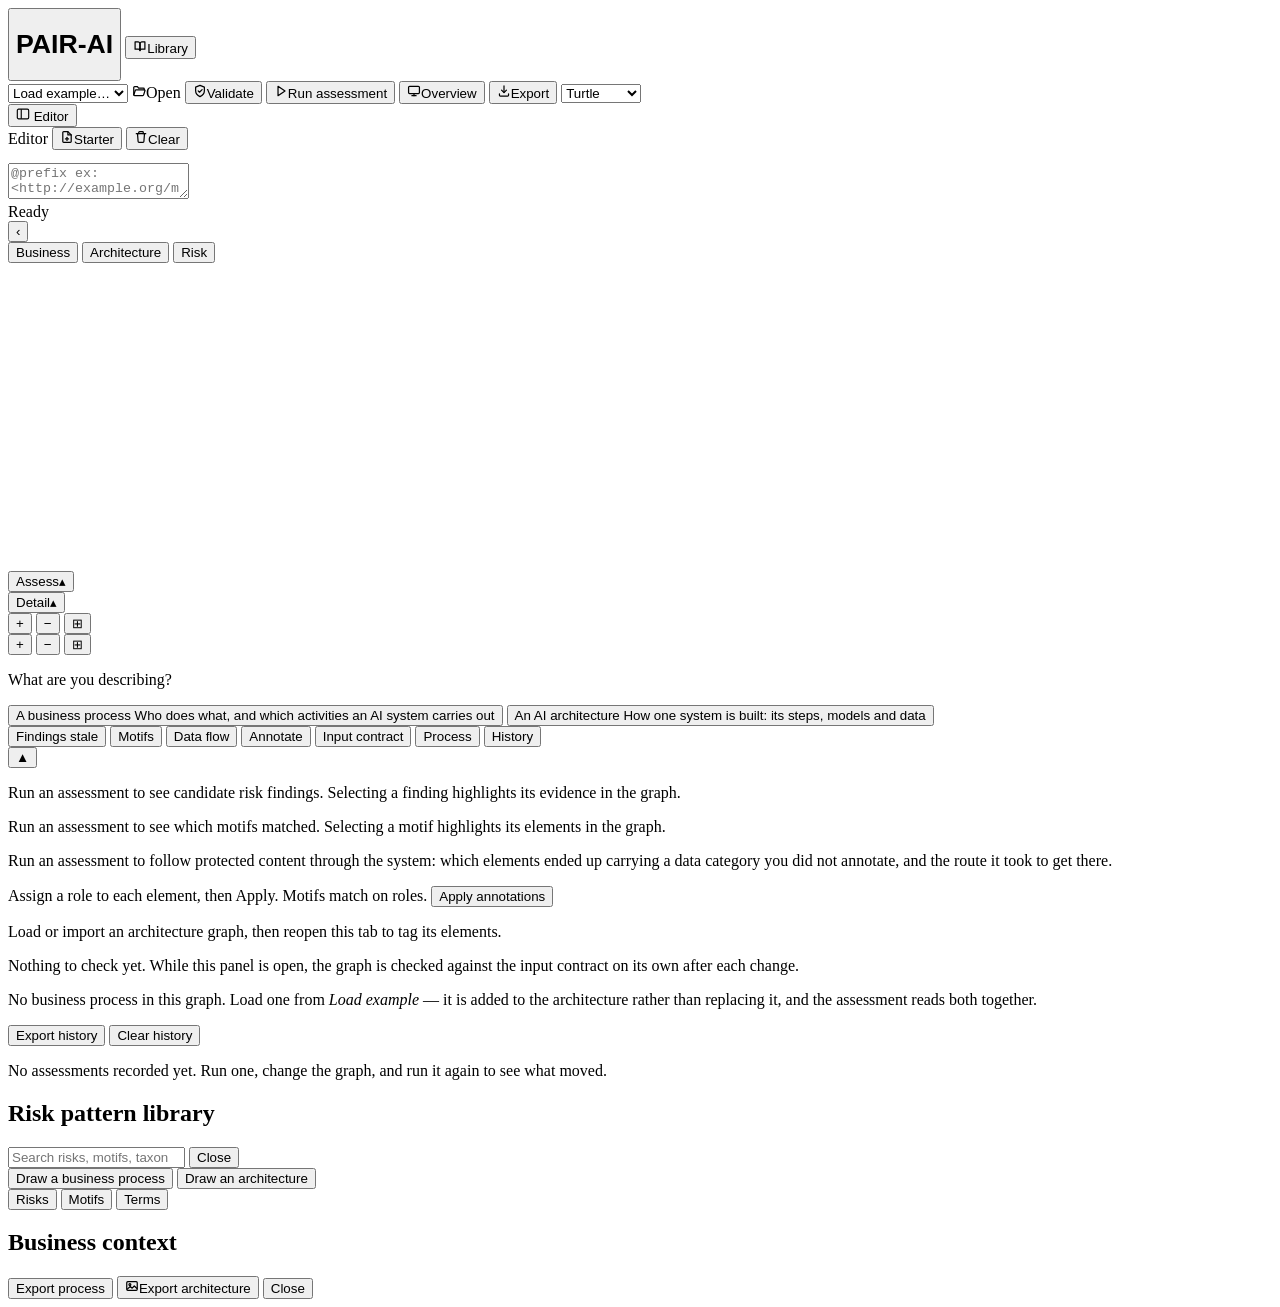
==== python/src/airiskkg/webapp/static/index.html @ e191f98f "fix(validation): check while the input contract panel is open, not always Follow-up to 7b7353b, foun" ====
<!doctype html>
<html lang="en">
<head>
  <meta charset="utf-8" />
  <meta name="viewport" content="width=device-width, initial-scale=1" />
  <title>PAIR-AI</title>
  <link rel="stylesheet" href="/static/style.css" />
</head>
<body>
  <header class="app-header">
    <div class="brand">
           <button type="button" class="brand-home" id="btn-home"
              title="Start over">
        <h1>PAIR-AI</h1>
      </button>
      <span class="kb-badge hidden" id="kb-badge" title="The library that produced the findings on screen. Editing a .ttl while the server runs does not reload it, so this is how you tell which version answered."></span>
      <button type="button" class="btn" id="btn-library" title="Browse the risk pattern library: what this knowledge base can recognise, and the structures each risk applies to"><svg class="ico" viewBox="0 0 16 16" width="14" height="14" aria-hidden="true" fill="none" stroke="currentColor" stroke-width="1.4" stroke-linecap="round" stroke-linejoin="round"><path d="M2.4 3.2h3.4a2 2 0 0 1 2 2v8a1.6 1.6 0 0 0-1.6-1.6H2.4z"/><path d="M13.6 3.2h-3.4a2 2 0 0 0-2 2v8a1.6 1.6 0 0 1 1.6-1.6h3.8z"/></svg><span>Library</span></button>
    </div>
    <div class="toolbar">
      <span class="tool-group">
        <select id="example-select" title="Load a bundled example">
        <option value="">Load example…</option>
      </select>
        <label class="btn" for="file-input" title="Open a graph (.ttl or .nt)"><svg class="ico" viewBox="0 0 16 16" width="14" height="14" aria-hidden="true" fill="none" stroke="currentColor" stroke-width="1.4" stroke-linecap="round" stroke-linejoin="round"><path d="M2 12.5V4a1 1 0 0 1 1-1h3.2l1.3 1.6H13a1 1 0 0 1 1 1v1"/><path d="M2 12.5l1.7-5.1a1 1 0 0 1 1-.7h9.6a.6.6 0 0 1 .57.79L13.3 12.5a1 1 0 0 1-.95.7H3a1 1 0 0 1-1-.7z"/></svg><span>Open</span>
        <input type="file" id="file-input" accept=".ttl,.turtle,.nt" hidden />
      </label>
      </span>
      <span class="tool-group">
        <button type="button" class="btn" id="btn-validate" title="Validate against the SHACL input contract"><svg class="ico" viewBox="0 0 16 16" width="14" height="14" aria-hidden="true" fill="none" stroke="currentColor" stroke-width="1.4" stroke-linecap="round" stroke-linejoin="round"><path d="M8 1.6l5 1.9v4.2c0 3-2.1 5.4-5 6.7-2.9-1.3-5-3.7-5-6.7V3.5z"/><path d="M5.9 7.9L7.4 9.4l3-3"/></svg><span>Validate</span></button>
        <button type="button" class="btn primary" id="btn-assess" title="Run the PAIR-AI candidate risk assessment"><svg class="ico" viewBox="0 0 16 16" width="14" height="14" aria-hidden="true" fill="none" stroke="currentColor" stroke-width="1.4" stroke-linecap="round" stroke-linejoin="round"><path d="M4.6 2.7l8 5.3-8 5.3z"/></svg><span>Run assessment</span></button>
      </span>
      <span class="tool-group">
        <button type="button" class="btn" id="btn-overview" title="A one-page view of the business context and what was found in it — for showing to people who are not editing the graph"><svg class="ico" viewBox="0 0 16 16" width="14" height="14" aria-hidden="true" fill="none" stroke="currentColor" stroke-width="1.4" stroke-linecap="round" stroke-linejoin="round"><rect x="1.8" y="2.6" width="12.4" height="8.4" rx="1.2"/><line x1="8" y1="11" x2="8" y2="13.4"/><line x1="5.6" y1="13.4" x2="10.4" y2="13.4"/></svg><span>Overview</span></button>
        <!-- The format belongs to the button it formats. It used to sit two
             controls away, so "Turtle" read as a setting for nothing. -->
        <span class="btn-split">
          <button type="button" class="btn" id="btn-export-kg" title="Download this assessment as an RDF knowledge graph, with a PROV record of the run"><svg class="ico" viewBox="0 0 16 16" width="14" height="14" aria-hidden="true" fill="none" stroke="currentColor" stroke-width="1.4" stroke-linecap="round" stroke-linejoin="round"><line x1="8" y1="2.2" x2="8" y2="9.6"/><path d="M5.2 7l2.8 2.8L10.8 7"/><path d="M2.8 11.2v1.6a1 1 0 0 0 1 1h8.4a1 1 0 0 0 1-1v-1.6"/></svg><span>Export</span></button>
          <select id="export-format" title="RDF serialization for the assessment export">
        <option value="turtle">Turtle</option>
        <option value="json-ld">JSON-LD</option>
        <option value="nt">N-Triples</option>
      </select>
        </span>
      </span>
    </div>
  </header>

  <main class="workbench">
    <!-- Left: Turtle editor -->
    <section class="pane editor-pane" id="editor-pane">
      <!-- All that is left of this pane when it is folded: a rail that says the
           editor is still here, and opens it again. -->
      <button type="button" class="editor-rail" id="editor-rail" title="Show the editor">
        <span class="editor-rail-icon" aria-hidden="true">
          <svg viewBox="0 0 16 16" width="14" height="14">
            <rect x="1.5" y="2.5" width="13" height="11" rx="1.5"
                  fill="none" stroke="currentColor" stroke-width="1.3"/>
            <line x1="6" y1="2.5" x2="6" y2="13.5" stroke="currentColor" stroke-width="1.3"/>
          </svg>
        </span>
        <span class="editor-rail-label">Editor</span>
      </button>
      <!-- These two act on what is in the editor, not on the assessment, so they
           live on the editor rather than in the toolbar above. -->
      <div class="pane-head">
        <span class="pane-head-name">Editor</span>
        <span class="pane-head-actions">
          <button type="button" class="btn small" id="btn-starter" title="Replace the editor content with a minimal starter graph"><svg class="ico" viewBox="0 0 16 16" width="14" height="14" aria-hidden="true" fill="none" stroke="currentColor" stroke-width="1.4" stroke-linecap="round" stroke-linejoin="round"><path d="M9 1.8H4.2a1 1 0 0 0-1 1v10.4a1 1 0 0 0 1 1h7.6a1 1 0 0 0 1-1V5.6z"/><path d="M9 1.8v3.8h3.8"/><line x1="8" y1="8.4" x2="8" y2="12"/><line x1="6.2" y1="10.2" x2="9.8" y2="10.2"/></svg><span>Starter</span></button>
          <button type="button" class="btn small" id="btn-clear" title="Clear the code and the diagram"><svg class="ico" viewBox="0 0 16 16" width="14" height="14" aria-hidden="true" fill="none" stroke="currentColor" stroke-width="1.4" stroke-linecap="round" stroke-linejoin="round"><line x1="2.6" y1="4.2" x2="13.4" y2="4.2"/><path d="M5.4 4.2V2.9a1 1 0 0 1 1-1h3.2a1 1 0 0 1 1 1v1.3"/><path d="M4 4.2l.7 9a1 1 0 0 0 1 .9h4.6a1 1 0 0 0 1-.9l.7-9"/></svg><span>Clear</span></button>
        </span>
      </div>
      <div class="editor" id="editor">
        <div class="gutter" id="gutter"></div>
        <div class="code-scroll" id="code-scroll">
          <pre class="highlight" id="highlight" aria-hidden="true"><code id="highlight-code"></code></pre>
          <textarea id="ttl-source" spellcheck="false" autocomplete="off" autocapitalize="off"
            placeholder="@prefix ex:   <http://example.org/my-system#> .&#10;@prefix pair: <http://w3id.org/airiskkg/pair-ai#> .&#10;&#10;# Start typing, or load an example from the toolbar…"></textarea>
        </div>
      </div>
      <div class="statusbar" id="statusbar">
        <span class="status-dot ok" id="status-dot"></span>
        <span id="status-text">Ready</span>
        <span class="status-right" id="status-stats"></span>
      </div>
    </section>

    <div class="divider" id="divider" title="Drag to resize">
      <button type="button" class="divider-toggle" id="btn-editor-toggle"
              title="Hide the editor">&#8249;</button>
    </div>

    <!-- Right: interactive graph canvas (preview + click-to-annotate) -->
    <section class="pane preview-pane" id="preview-pane">
      <div class="mode-bar">
        <span class="level-switch hidden" id="level-switch">
          <button type="button" class="level" id="level-business" title="The business process this system sits in">Business</button>
          <button type="button" class="level active" id="level-architecture" title="How the AI system is built">Architecture</button>
          <button type="button" class="level" id="level-risk" title="What this assessment is for, and what it found against that">Risk</button>
        </span>
        <span class="breadcrumb hidden" id="breadcrumb"></span>
      </div>
      <div class="canvas-wrap" id="canvas-wrap">
        <svg id="canvas" xmlns="http://www.w3.org/2000/svg"></svg>
        <svg id="process-canvas" class="hidden" xmlns="http://www.w3.org/2000/svg"></svg>
        <section id="risk-view" class="risk-view hidden">
          <div class="risk-body">
            <div class="risk-main" id="risk-main">
              <svg id="risk-canvas" class="risk-canvas" xmlns="http://www.w3.org/2000/svg"></svg>
              <div class="risk-canvas-empty hidden" id="risk-canvas-empty"></div>
              <div class="risk-tray risk-tools" id="risk-tools">
                <button type="button" class="tray-head" id="btn-tools-fold"
                        title="Hide the tools">Assess<span class="tray-toggle">&#9652;</span></button>
                <div class="tray-body">
                  <div class="risk-layers hidden" id="risk-layers"></div>
                  <div class="risk-palette hidden" id="risk-palette"></div>
                </div>
              </div>
              <aside class="risk-tray risk-side" id="risk-side-tray">
                <button type="button" class="tray-head" id="btn-side-fold"
                        title="Hide the detail">Detail<span class="tray-toggle">&#9652;</span></button>
                <div class="tray-body" id="risk-side"></div>
              </aside>
              <div class="canvas-controls risk-canvas-controls">
                <button type="button" class="ctl" id="btn-risk-zoom-in" title="Zoom in">+</button>
                <button type="button" class="ctl" id="btn-risk-zoom-out" title="Zoom out">&minus;</button>
                <button type="button" class="ctl" id="btn-risk-fit" title="Fit to view">&#8862;</button>
              </div>
            </div>
          </div>
        </section>
        <div class="process-palette hidden" id="process-palette" title="Click a pool to select it, then click a shape to add one"></div>
        <div class="node-detail hidden" id="process-detail"></div>
        <div class="palette" id="palette" title="Drag a symbol onto the canvas"></div>
        <div class="motif-palette" id="motif-palette" title="Drag a motif onto the canvas to add its elements"></div>
        <div class="canvas-controls">
          <button type="button" class="ctl" id="btn-zoom-in" title="Zoom in">+</button>
          <button type="button" class="ctl" id="btn-zoom-out" title="Zoom out">&minus;</button>
          <button type="button" class="ctl" id="btn-fit" title="Fit graph to view">&#8862;</button>
        </div>
        <div class="system-badge hidden" id="system-badge"></div>
        <div class="node-detail hidden" id="node-detail"></div>
        <div class="canvas-empty" id="canvas-empty">
          <p class="start-question">What are you describing?</p>
          <div class="start-choice">
            <button type="button" class="start-card" id="start-business">
              <span class="start-title">A business process</span>
              <span class="start-note">Who does what, and which activities an AI system carries out</span>
            </button>
            <button type="button" class="start-card" id="start-architecture">
              <span class="start-title">An AI architecture</span>
              <span class="start-note">How one system is built: its steps, models and data</span>
            </button>
          </div>
        </div>
      </div>

      <!-- Bottom drawer: findings / validation -->
      <div class="drawer collapsed" id="drawer">
        <div class="drawer-head" id="drawer-head">
          <div class="drawer-tabs">
            <button type="button" class="drawer-tab active" data-drawer-tab="findings">Findings <span class="count" id="findings-count"></span><span class="stale hidden" id="findings-stale" title="The graph in the editor has changed since these findings were produced. Run the assessment again.">stale</span></button>
            <button type="button" class="drawer-tab" data-drawer-tab="motifs">Motifs <span class="count" id="motifs-count" title="matched motifs"></span></button>
            <button type="button" class="drawer-tab" data-drawer-tab="derived">Data flow <span class="count" id="derived-count" title="data categories the engine inferred by following the flow — annotated ones are not counted"></span></button>
            <button type="button" class="drawer-tab" data-drawer-tab="annotate">Annotate <span class="count" id="annotate-count" title="elements without a role"></span></button>
            <button type="button" class="drawer-tab" data-drawer-tab="validation">Input contract <span class="count" id="validation-count"></span></button>
            <button type="button" class="drawer-tab" data-drawer-tab="process">Process <span class="count" id="process-count" title="business activities in the submitted process"></span></button>
            <button type="button" class="drawer-tab" data-drawer-tab="history">History <span class="count" id="history-count" title="assessments recorded in this browser"></span></button>
          </div>
          <button type="button" class="drawer-toggle" id="drawer-toggle" title="Expand / collapse">&#9650;</button>
        </div>
        <div class="drawer-body" id="drawer-body">
          <div class="drawer-panel" data-drawer-panel="findings">
            <p class="drawer-empty" id="findings-empty">Run an assessment to see candidate risk findings. Selecting a finding highlights its evidence in the graph.</p>
            <div id="findings-summary"></div>
            <div id="findings-list"></div>
          </div>
          <div class="drawer-panel hidden" data-drawer-panel="motifs">
            <p class="drawer-empty" id="motifs-empty">Run an assessment to see which motifs matched. Selecting a motif highlights its elements in the graph.</p>
            <div id="motifs-list"></div>
          </div>
          <div class="drawer-panel hidden" data-drawer-panel="derived">
            <p class="drawer-empty" id="derived-empty">Run an assessment to follow protected content through the system: which elements ended up carrying a data category you did not annotate, and the route it took to get there.</p>
            <div id="derived-list"></div>
          </div>
          <div class="drawer-panel hidden" data-drawer-panel="annotate">
            <div class="annotate-head">
              <span class="hint">Assign a role to each element, then Apply. Motifs match on roles.</span>
              <button type="button" class="btn small primary" id="btn-annotate-apply" title="Write the selected roles into the editor graph">Apply annotations</button>
            </div>
            <div id="annotate-list">
              <p class="drawer-empty">Load or import an architecture graph, then reopen this tab to tag its elements.</p>
            </div>
          </div>
          <div class="drawer-panel hidden" data-drawer-panel="validation">
            <p class="drawer-empty" id="validation-empty">Nothing to check yet. While this panel is open, the graph is checked against the input contract on its own after each change.</p>
            <div id="validation-list"></div>
          </div>
          <div class="drawer-panel hidden" data-drawer-panel="process">
            <p class="drawer-empty" id="process-empty">No business process in this graph. Load one from <em>Load example</em> &mdash; it is added to the architecture rather than replacing it, and the assessment reads both together.</p>
            <div id="process-summary"></div>
            <div id="process-list"></div>
          </div>
          <div class="drawer-panel hidden" data-drawer-panel="history">
            <div class="history-head">
              <span class="history-actions">
                <button type="button" class="btn small" id="btn-history-export" title="Download the whole history as JSON">Export history</button>
                <button type="button" class="btn small" id="btn-history-clear" title="Delete every recorded version from this browser">Clear history</button>
              </span>
            </div>
            <p class="drawer-empty" id="history-empty">No assessments recorded yet. Run one, change the graph, and run it again to see what moved.</p>
            <div id="history-list"></div>
            <div class="history-preview hidden" id="history-preview"></div>
          </div>
        </div>
      </div>
    </section>
  </main>
  
  <div class="library" id="library">
    <div class="library-head">
      <div class="library-title">
        <!-- Two curated collections, one panel. The heading names the one
             on screen. -->
        <h2 id="library-collection">Risk pattern library</h2>
        <span class="library-sub" id="library-stats"></span>
      </div>
      <div class="library-head-actions">
        <input type="search" id="library-search" class="library-search"
               placeholder="Search risks, motifs, taxonomy entries…"
               autocomplete="off" spellcheck="false" />
        <button type="button" class="btn small primary" id="btn-library-close">Close</button>
      </div>
    </div>

    <div class="library-lead" id="library-lead">
      <span class="library-lead-actions">
        <button type="button" class="btn small" id="library-start-business">Draw a business process</button>
        <button type="button" class="btn small" id="library-start-architecture">Draw an architecture</button>
      </span>
    </div>

    <div class="library-body">
      <div class="library-rail">
        <div class="library-tabs">
          <button type="button" class="library-tab active" data-library-tab="risks">Risks <span class="count" id="library-risk-count"></span></button>
          <button type="button" class="library-tab" data-library-tab="motifs">Motifs <span class="count" id="library-motif-count"></span></button>
          <button type="button" class="library-tab" data-library-tab="terms">Terms <span class="count" id="library-term-count"></span></button>
        </div>
        <div class="library-list" id="library-list"></div>
      </div>
      <div class="library-detail" id="library-detail"></div>
    </div>
    <div class="library-status" id="library-status"></div>
  </div>

  <!-- Stakeholder overview: read-only, one page, meant to be shown rather than edited -->
  <div class="overview hidden" id="overview">
    <div class="overview-head">
      <h2 id="overview-title">Business context</h2>
      <span class="overview-actions">
        <button type="button" class="btn small" id="btn-overview-svg" title="Download the business process diagram on this page as an SVG">Export process</button>
        <button type="button" class="btn small" id="btn-export-svg" title="Download the AI architecture diagram as a standalone SVG image"><svg class="ico" viewBox="0 0 16 16" width="14" height="14" aria-hidden="true" fill="none" stroke="currentColor" stroke-width="1.4" stroke-linecap="round" stroke-linejoin="round"><rect x="2" y="3" width="12" height="10" rx="1.2"/><circle cx="5.6" cy="6.4" r="1.1"/><path d="M2.6 11.6L6 8.6l2.2 1.9L10.6 8l2.8 2.6"/></svg><span>Export architecture</span></button>
        <button type="button" class="btn small" id="btn-overview-close">Close</button>
      </span>
    </div>
    <div class="overview-body">
      <div class="overview-main">
        <div class="overview-diagram" id="overview-diagram"></div>
        <!-- The architecture behind one activity, revealed in place: the
             overview has no level to descend to. -->
        <div class="overview-system hidden" id="overview-system"></div>
      </div>
      <div class="overview-side" id="overview-side"></div>
    </div>
  </div>

  <!-- One entry point. Modules declare what they need, so load order is a
       consequence of the imports rather than of this list. -->
  <script type="module" src="/static/app.js"></script>
</body>
</html>
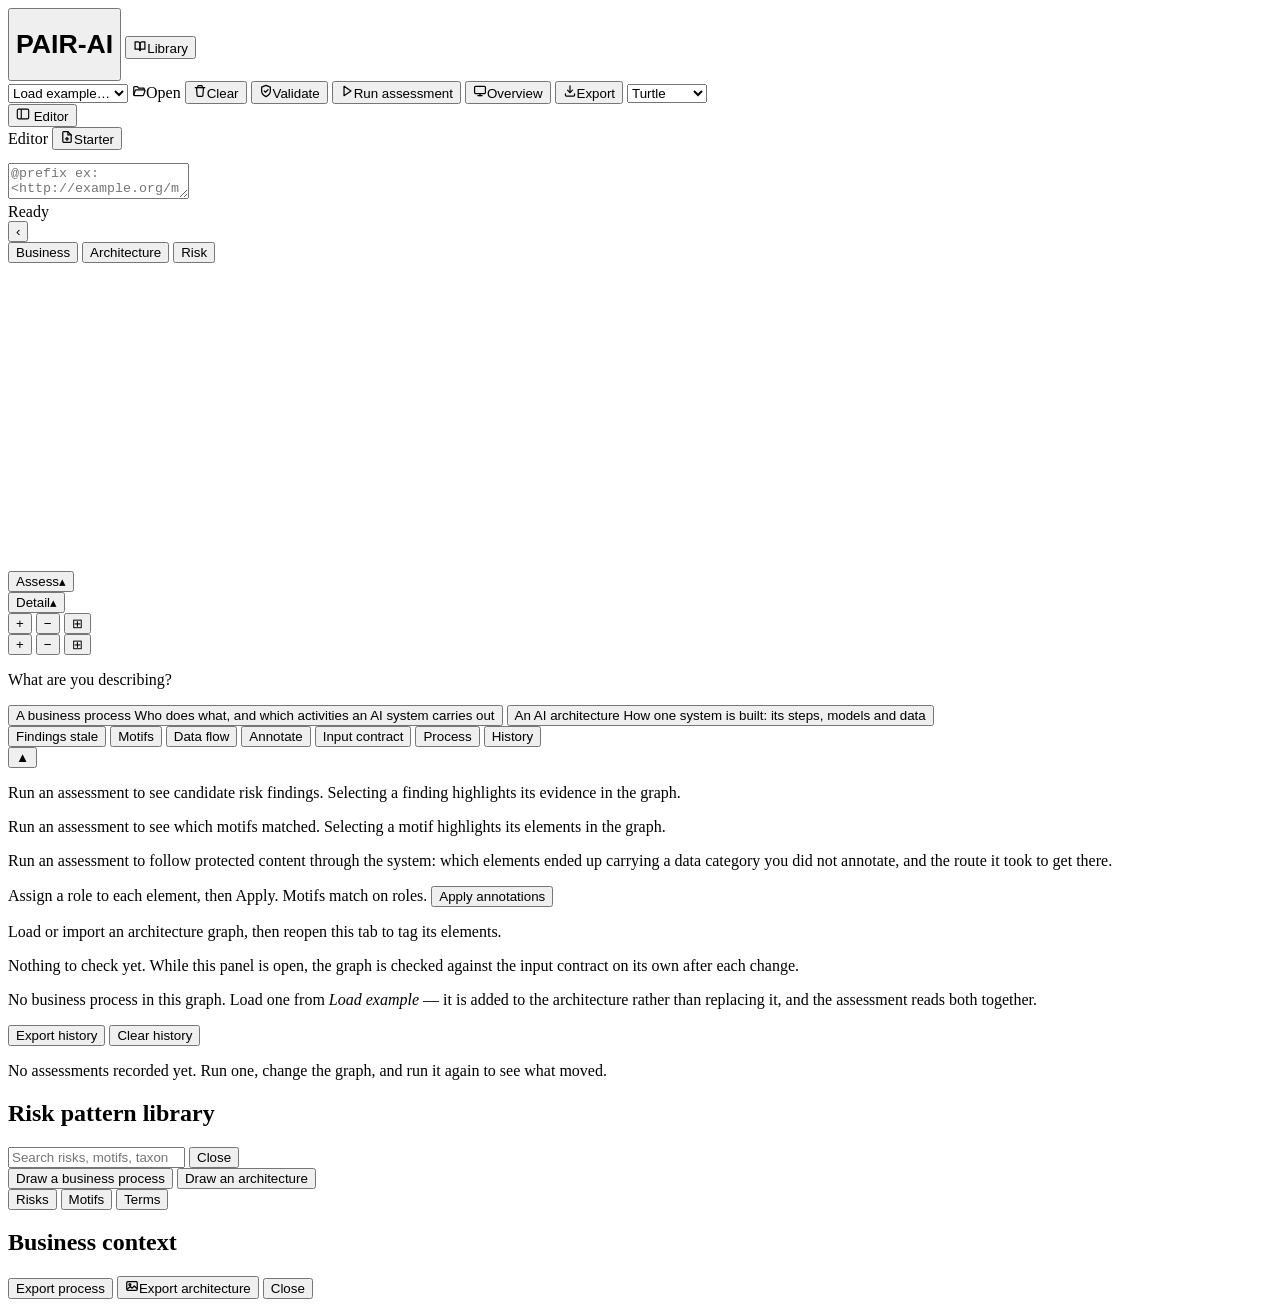
==== commit b3d3ef50: "feat(canvas): Clear in the top bar; shift-click picks several, Delete takes them Clear sat on the ed" ====
--- a/python/src/airiskkg/webapp/static/index.html
+++ b/python/src/airiskkg/webapp/static/index.html
@@ -24,6 +24,7 @@
         <label class="btn" for="file-input" title="Open a graph (.ttl or .nt)"><svg class="ico" viewBox="0 0 16 16" width="14" height="14" aria-hidden="true" fill="none" stroke="currentColor" stroke-width="1.4" stroke-linecap="round" stroke-linejoin="round"><path d="M2 12.5V4a1 1 0 0 1 1-1h3.2l1.3 1.6H13a1 1 0 0 1 1 1v1"/><path d="M2 12.5l1.7-5.1a1 1 0 0 1 1-.7h9.6a.6.6 0 0 1 .57.79L13.3 12.5a1 1 0 0 1-.95.7H3a1 1 0 0 1-1-.7z"/></svg><span>Open</span>
         <input type="file" id="file-input" accept=".ttl,.turtle,.nt" hidden />
       </label>
+        <button type="button" class="btn" id="btn-clear" title="Clear the code and the diagram"><svg class="ico" viewBox="0 0 16 16" width="14" height="14" aria-hidden="true" fill="none" stroke="currentColor" stroke-width="1.4" stroke-linecap="round" stroke-linejoin="round"><line x1="2.6" y1="4.2" x2="13.4" y2="4.2"/><path d="M5.4 4.2V2.9a1 1 0 0 1 1-1h3.2a1 1 0 0 1 1 1v1.3"/><path d="M4 4.2l.7 9a1 1 0 0 0 1 .9h4.6a1 1 0 0 0 1-.9l.7-9"/></svg><span>Clear</span></button>
       </span>
       <span class="tool-group">
         <button type="button" class="btn" id="btn-validate" title="Validate against the SHACL input contract"><svg class="ico" viewBox="0 0 16 16" width="14" height="14" aria-hidden="true" fill="none" stroke="currentColor" stroke-width="1.4" stroke-linecap="round" stroke-linejoin="round"><path d="M8 1.6l5 1.9v4.2c0 3-2.1 5.4-5 6.7-2.9-1.3-5-3.7-5-6.7V3.5z"/><path d="M5.9 7.9L7.4 9.4l3-3"/></svg><span>Validate</span></button>
@@ -60,13 +61,11 @@
         </span>
         <span class="editor-rail-label">Editor</span>
       </button>
-      <!-- These two act on what is in the editor, not on the assessment, so they
-           live on the editor rather than in the toolbar above. -->
+      <!-- Clear is in the toolbar: this head is hidden with the editor. -->
       <div class="pane-head">
         <span class="pane-head-name">Editor</span>
         <span class="pane-head-actions">
           <button type="button" class="btn small" id="btn-starter" title="Replace the editor content with a minimal starter graph"><svg class="ico" viewBox="0 0 16 16" width="14" height="14" aria-hidden="true" fill="none" stroke="currentColor" stroke-width="1.4" stroke-linecap="round" stroke-linejoin="round"><path d="M9 1.8H4.2a1 1 0 0 0-1 1v10.4a1 1 0 0 0 1 1h7.6a1 1 0 0 0 1-1V5.6z"/><path d="M9 1.8v3.8h3.8"/><line x1="8" y1="8.4" x2="8" y2="12"/><line x1="6.2" y1="10.2" x2="9.8" y2="10.2"/></svg><span>Starter</span></button>
-          <button type="button" class="btn small" id="btn-clear" title="Clear the code and the diagram"><svg class="ico" viewBox="0 0 16 16" width="14" height="14" aria-hidden="true" fill="none" stroke="currentColor" stroke-width="1.4" stroke-linecap="round" stroke-linejoin="round"><line x1="2.6" y1="4.2" x2="13.4" y2="4.2"/><path d="M5.4 4.2V2.9a1 1 0 0 1 1-1h3.2a1 1 0 0 1 1 1v1.3"/><path d="M4 4.2l.7 9a1 1 0 0 0 1 .9h4.6a1 1 0 0 0 1-.9l.7-9"/></svg><span>Clear</span></button>
         </span>
       </div>
       <div class="editor" id="editor">
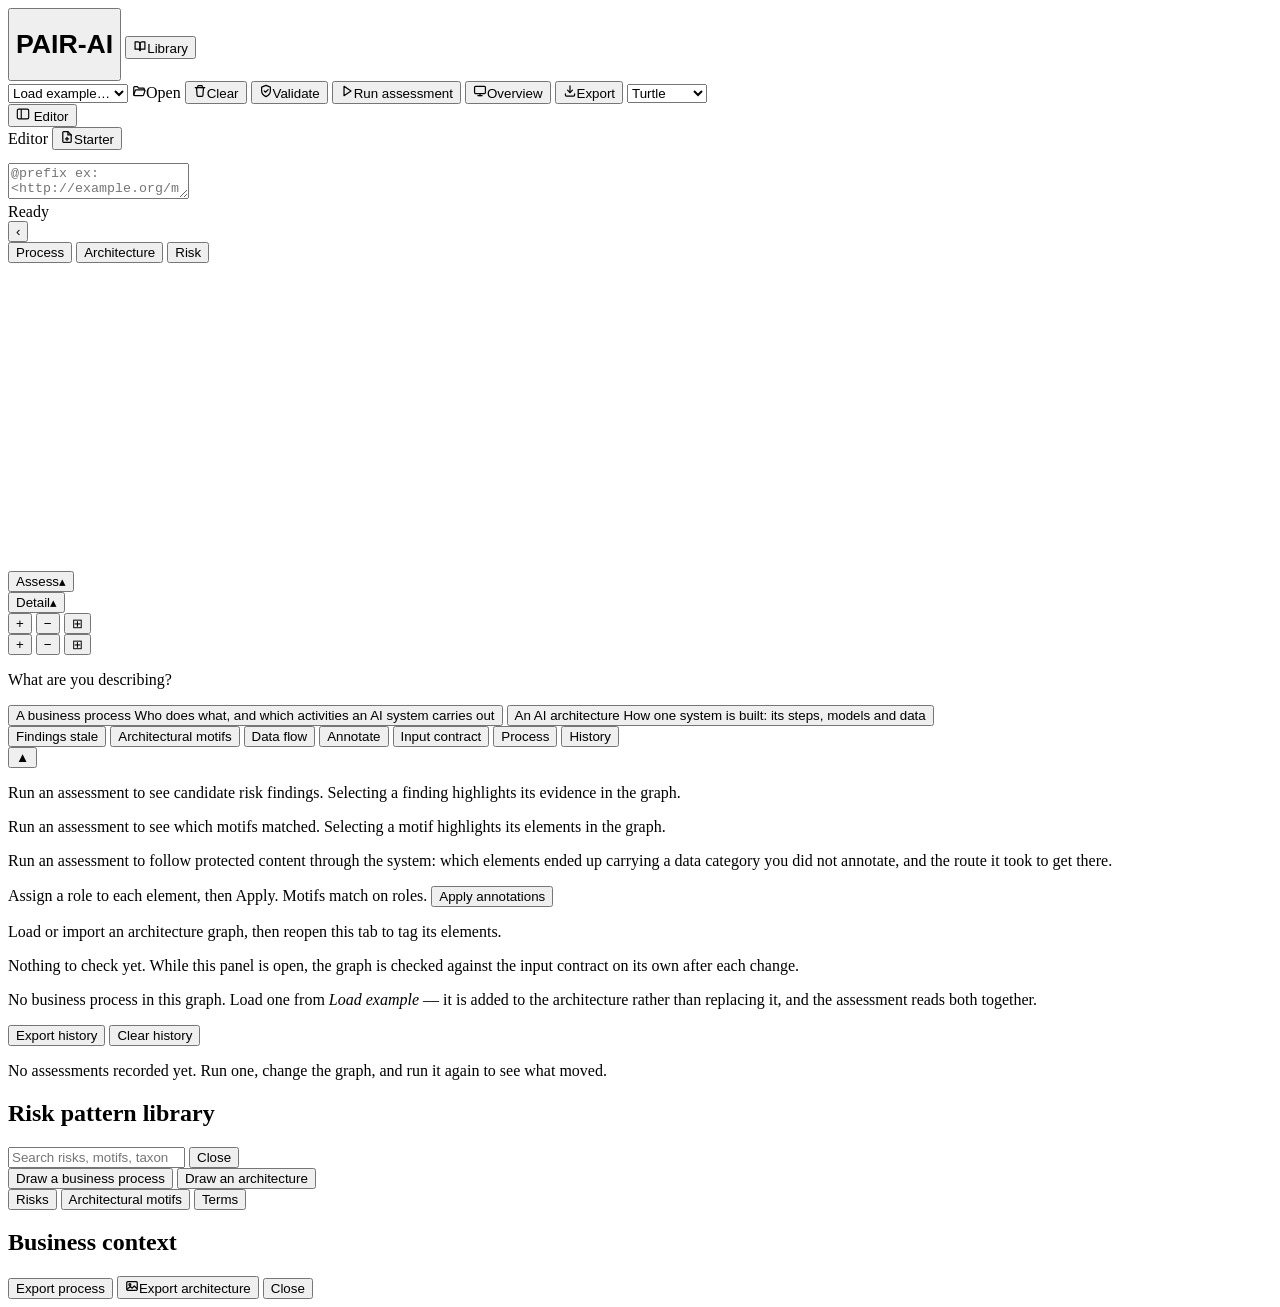
==== commit 89508ca3: "feat(ui): the terminology the dry run asked for - the Business level is the Process level, in the le" ====
--- a/python/src/airiskkg/webapp/static/index.html
+++ b/python/src/airiskkg/webapp/static/index.html
@@ -92,7 +92,7 @@
     <section class="pane preview-pane" id="preview-pane">
       <div class="mode-bar">
         <span class="level-switch hidden" id="level-switch">
-          <button type="button" class="level" id="level-business" title="The business process this system sits in">Business</button>
+          <button type="button" class="level" id="level-business" title="The business process this system sits in">Process</button>
           <button type="button" class="level active" id="level-architecture" title="How the AI system is built">Architecture</button>
           <button type="button" class="level" id="level-risk" title="What this assessment is for, and what it found against that">Risk</button>
         </span>
@@ -129,7 +129,7 @@
         </section>
         <div class="process-palette hidden" id="process-palette" title="Click a pool to select it, then click a shape to add one"></div>
         <div class="node-detail hidden" id="process-detail"></div>
-        <div class="palette" id="palette" title="Drag a symbol onto the canvas"></div>
+        <div class="palette" id="palette" title="Drag an element onto the canvas"></div>
         <div class="motif-palette" id="motif-palette" title="Drag a motif onto the canvas to add its elements"></div>
         <div class="canvas-controls">
           <button type="button" class="ctl" id="btn-zoom-in" title="Zoom in">+</button>
@@ -158,7 +158,7 @@
         <div class="drawer-head" id="drawer-head">
           <div class="drawer-tabs">
             <button type="button" class="drawer-tab active" data-drawer-tab="findings">Findings <span class="count" id="findings-count"></span><span class="stale hidden" id="findings-stale" title="The graph in the editor has changed since these findings were produced. Run the assessment again.">stale</span></button>
-            <button type="button" class="drawer-tab" data-drawer-tab="motifs">Motifs <span class="count" id="motifs-count" title="matched motifs"></span></button>
+            <button type="button" class="drawer-tab" data-drawer-tab="motifs">Architectural motifs <span class="count" id="motifs-count" title="matched motifs"></span></button>
             <button type="button" class="drawer-tab" data-drawer-tab="derived">Data flow <span class="count" id="derived-count" title="data categories the engine inferred by following the flow — annotated ones are not counted"></span></button>
             <button type="button" class="drawer-tab" data-drawer-tab="annotate">Annotate <span class="count" id="annotate-count" title="elements without a role"></span></button>
             <button type="button" class="drawer-tab" data-drawer-tab="validation">Input contract <span class="count" id="validation-count"></span></button>
@@ -242,7 +242,7 @@
       <div class="library-rail">
         <div class="library-tabs">
           <button type="button" class="library-tab active" data-library-tab="risks">Risks <span class="count" id="library-risk-count"></span></button>
-          <button type="button" class="library-tab" data-library-tab="motifs">Motifs <span class="count" id="library-motif-count"></span></button>
+          <button type="button" class="library-tab" data-library-tab="motifs">Architectural motifs <span class="count" id="library-motif-count"></span></button>
           <button type="button" class="library-tab" data-library-tab="terms">Terms <span class="count" id="library-term-count"></span></button>
         </div>
         <div class="library-list" id="library-list"></div>
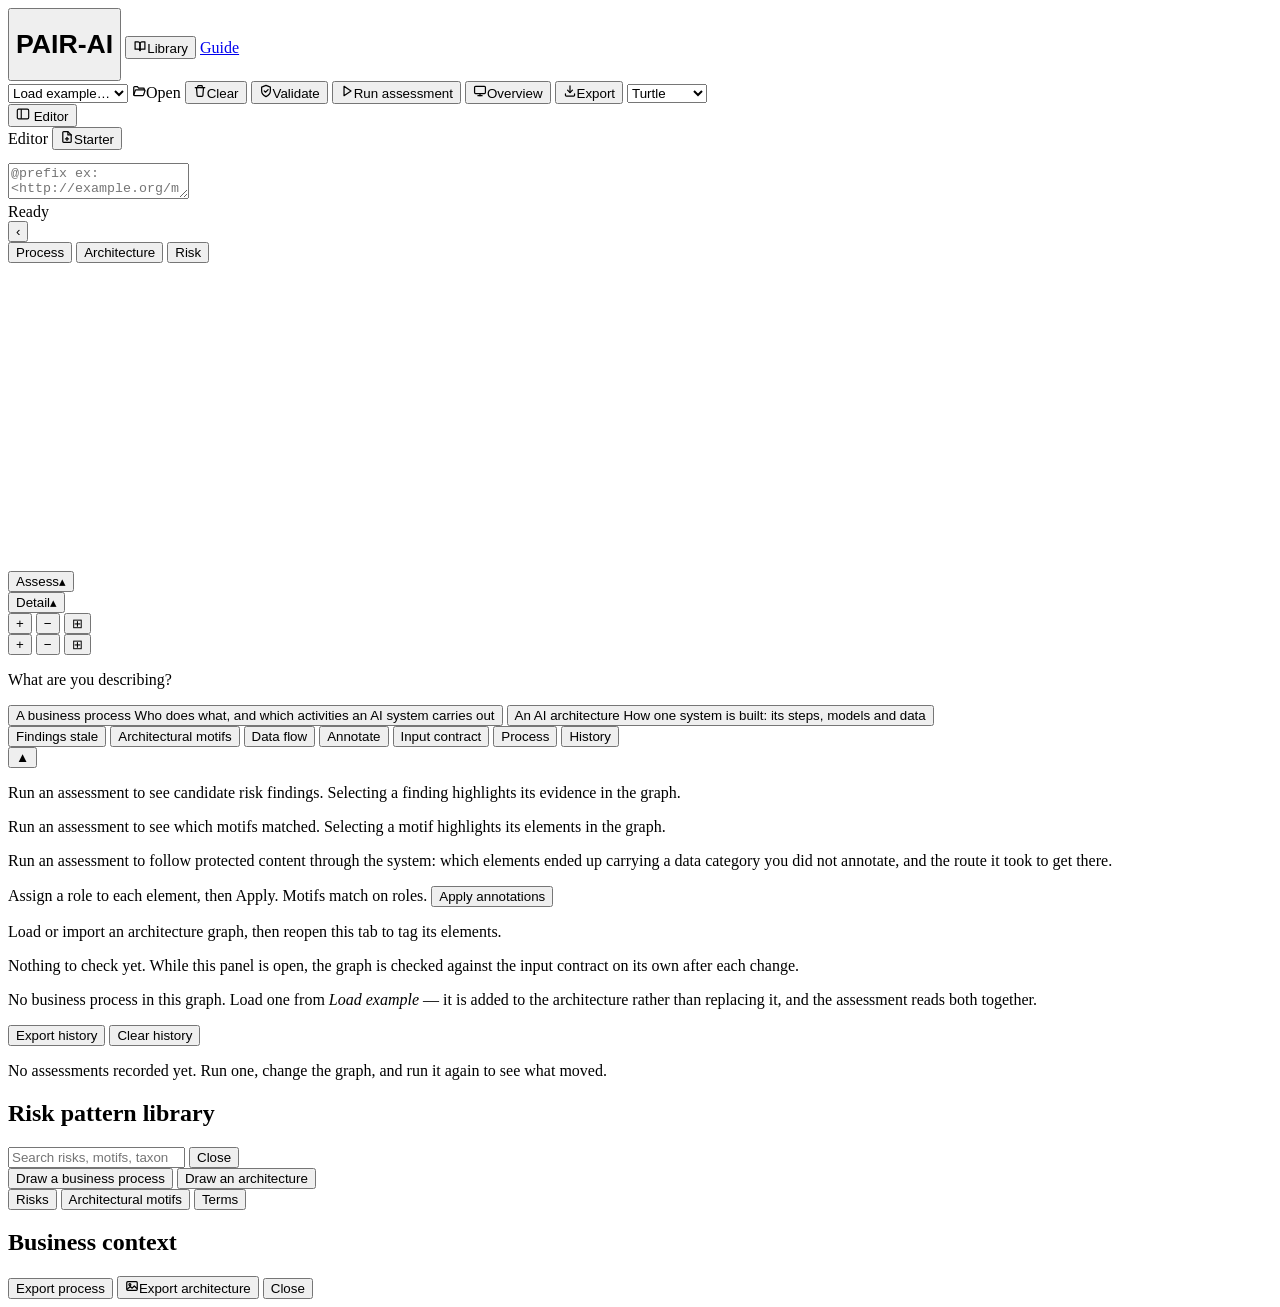
==== commit 20b95509: "feat(guide): serve the user guide and a library browser at /guide Add a hash-routed guide with a lan" ====
--- a/python/src/airiskkg/webapp/static/index.html
+++ b/python/src/airiskkg/webapp/static/index.html
@@ -15,6 +15,7 @@
       </button>
       <span class="kb-badge hidden" id="kb-badge" title="The library that produced the findings on screen. Editing a .ttl while the server runs does not reload it, so this is how you tell which version answered."></span>
       <button type="button" class="btn" id="btn-library" title="Browse the risk pattern library: what this knowledge base can recognise, and the structures each risk applies to"><svg class="ico" viewBox="0 0 16 16" width="14" height="14" aria-hidden="true" fill="none" stroke="currentColor" stroke-width="1.4" stroke-linecap="round" stroke-linejoin="round"><path d="M2.4 3.2h3.4a2 2 0 0 1 2 2v8a1.6 1.6 0 0 0-1.6-1.6H2.4z"/><path d="M13.6 3.2h-3.4a2 2 0 0 0-2 2v8a1.6 1.6 0 0 1 1.6-1.6h3.8z"/></svg><span>Library</span></button>
+      <a class="btn" id="btn-guide" href="/guide" title="Open the user guide"><span>Guide</span></a>
     </div>
     <div class="toolbar">
       <span class="tool-group">
@@ -65,7 +66,7 @@
       <div class="pane-head">
         <span class="pane-head-name">Editor</span>
         <span class="pane-head-actions">
-          <button type="button" class="btn small" id="btn-starter" title="Replace the editor content with a minimal starter graph"><svg class="ico" viewBox="0 0 16 16" width="14" height="14" aria-hidden="true" fill="none" stroke="currentColor" stroke-width="1.4" stroke-linecap="round" stroke-linejoin="round"><path d="M9 1.8H4.2a1 1 0 0 0-1 1v10.4a1 1 0 0 0 1 1h7.6a1 1 0 0 0 1-1V5.6z"/><path d="M9 1.8v3.8h3.8"/><line x1="8" y1="8.4" x2="8" y2="12"/><line x1="6.2" y1="10.2" x2="9.8" y2="10.2"/></svg><span>Starter</span></button>
+          <button type="button" class="btn small" id="btn-starter" title="Replace the editor content with the tutorial scenario: a customer support process and the chatbot it runs"><svg class="ico" viewBox="0 0 16 16" width="14" height="14" aria-hidden="true" fill="none" stroke="currentColor" stroke-width="1.4" stroke-linecap="round" stroke-linejoin="round"><path d="M9 1.8H4.2a1 1 0 0 0-1 1v10.4a1 1 0 0 0 1 1h7.6a1 1 0 0 0 1-1V5.6z"/><path d="M9 1.8v3.8h3.8"/><line x1="8" y1="8.4" x2="8" y2="12"/><line x1="6.2" y1="10.2" x2="9.8" y2="10.2"/></svg><span>Starter</span></button>
         </span>
       </div>
       <div class="editor" id="editor">
@@ -172,6 +173,7 @@
             <p class="drawer-empty" id="findings-empty">Run an assessment to see candidate risk findings. Selecting a finding highlights its evidence in the graph.</p>
             <div id="findings-summary"></div>
             <div id="findings-list"></div>
+            <div id="possible-list"></div>
           </div>
           <div class="drawer-panel hidden" data-drawer-panel="motifs">
             <p class="drawer-empty" id="motifs-empty">Run an assessment to see which motifs matched. Selecting a motif highlights its elements in the graph.</p>
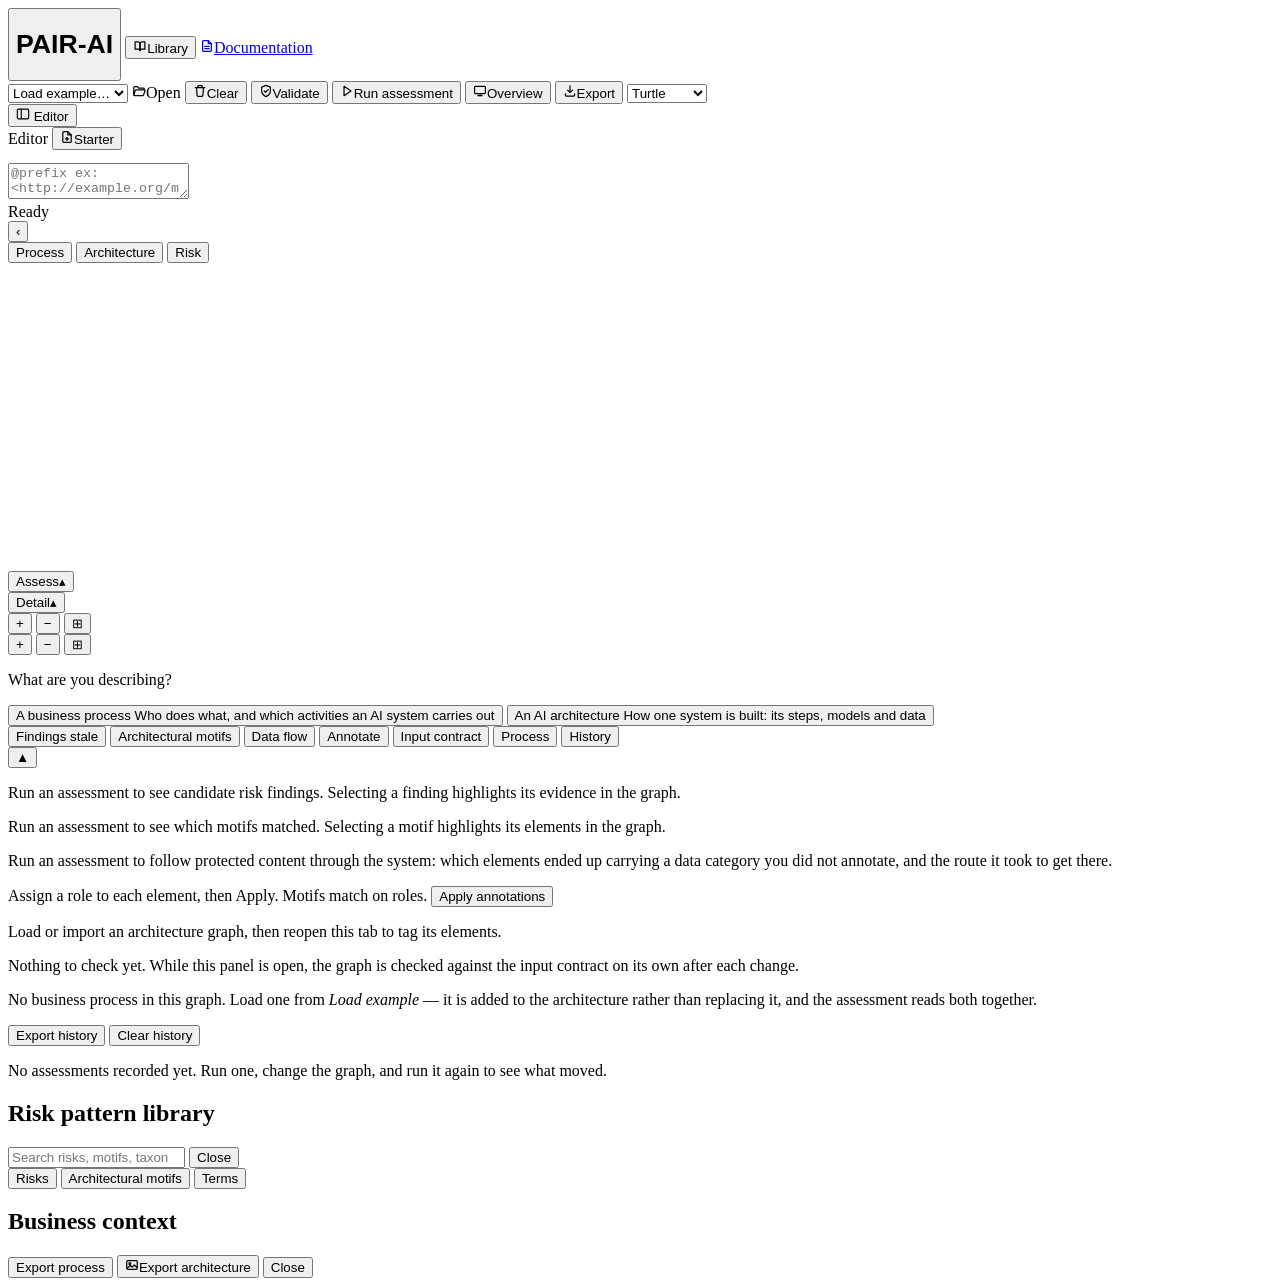
==== commit 9417370a: "feat(guide): open on the documentation and speed up workbench clicks The address now serves the docu" ====
--- a/python/src/airiskkg/webapp/static/index.html
+++ b/python/src/airiskkg/webapp/static/index.html
@@ -15,7 +15,7 @@
       </button>
       <span class="kb-badge hidden" id="kb-badge" title="The library that produced the findings on screen. Editing a .ttl while the server runs does not reload it, so this is how you tell which version answered."></span>
       <button type="button" class="btn" id="btn-library" title="Browse the risk pattern library: what this knowledge base can recognise, and the structures each risk applies to"><svg class="ico" viewBox="0 0 16 16" width="14" height="14" aria-hidden="true" fill="none" stroke="currentColor" stroke-width="1.4" stroke-linecap="round" stroke-linejoin="round"><path d="M2.4 3.2h3.4a2 2 0 0 1 2 2v8a1.6 1.6 0 0 0-1.6-1.6H2.4z"/><path d="M13.6 3.2h-3.4a2 2 0 0 0-2 2v8a1.6 1.6 0 0 1 1.6-1.6h3.8z"/></svg><span>Library</span></button>
-      <a class="btn" id="btn-guide" href="/guide" title="Open the user guide"><span>Guide</span></a>
+      <a class="btn" id="btn-docs" href="./" title="Open the documentation"><svg class="ico" viewBox="0 0 16 16" width="14" height="14" aria-hidden="true" fill="none" stroke="currentColor" stroke-width="1.4" stroke-linecap="round" stroke-linejoin="round"><path d="M9.5 1.8H4a1 1 0 0 0-1 1v10.400a1 1 0 0 0 1 1h8a1 1 0 0 0 1-1V5.300z"/><path d="M9.500 1.800v3.500H13"/><line x1="5.500" y1="8.300" x2="10.500" y2="8.300"/><line x1="5.500" y1="11" x2="10.500" y2="11"/></svg><span>Documentation</span></a>
     </div>
     <div class="toolbar">
       <span class="tool-group">
@@ -217,7 +217,7 @@
     </section>
   </main>
   
-  <div class="library" id="library">
+  <div class="library hidden" id="library">
     <div class="library-head">
       <div class="library-title">
         <!-- Two curated collections, one panel. The heading names the one
@@ -231,13 +231,6 @@
                autocomplete="off" spellcheck="false" />
         <button type="button" class="btn small primary" id="btn-library-close">Close</button>
       </div>
-    </div>
-
-    <div class="library-lead" id="library-lead">
-      <span class="library-lead-actions">
-        <button type="button" class="btn small" id="library-start-business">Draw a business process</button>
-        <button type="button" class="btn small" id="library-start-architecture">Draw an architecture</button>
-      </span>
     </div>
 
     <div class="library-body">
